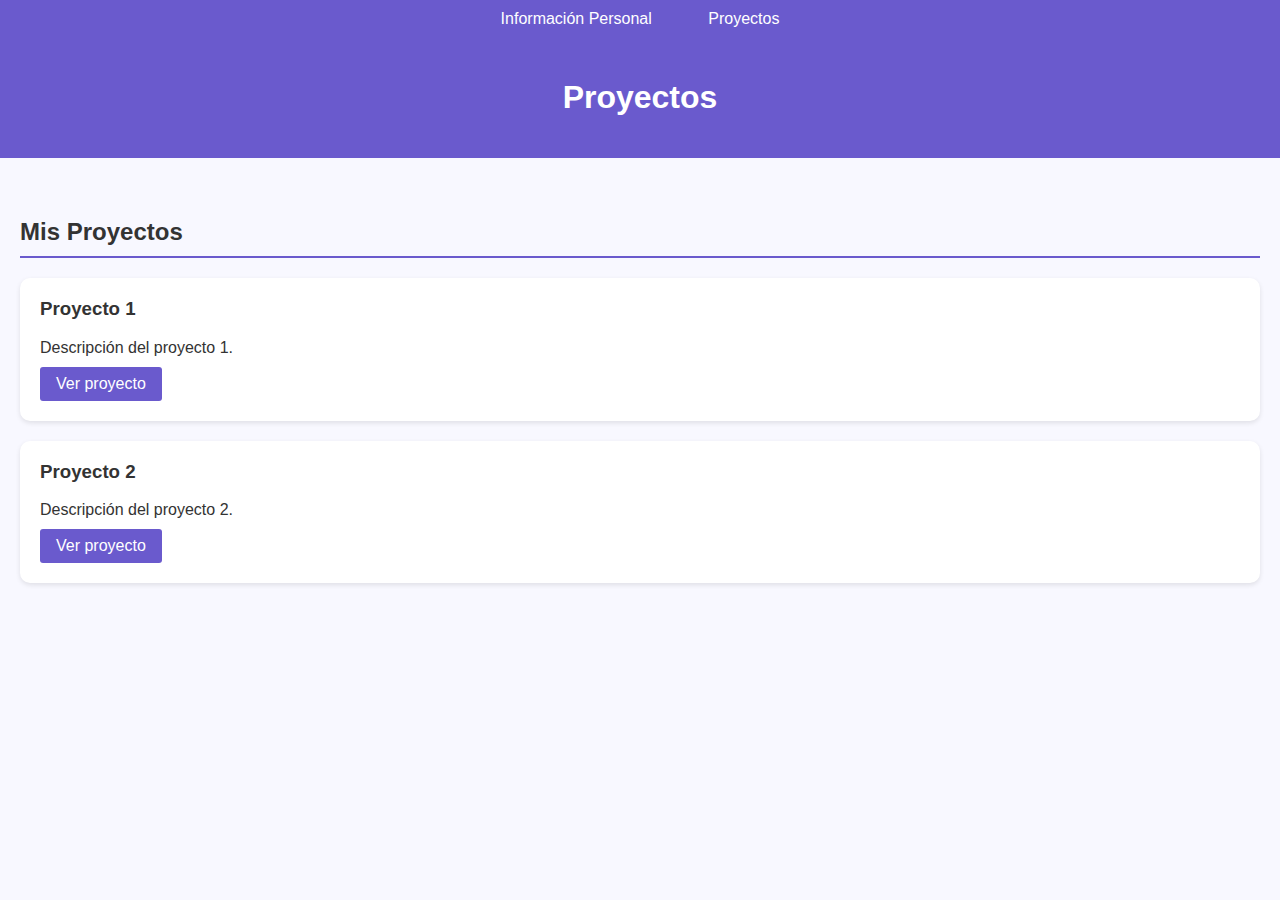
==== projects.html @ bfaa5890 "inicio de proyecto" ====
<!DOCTYPE html>
<html lang="es">
<head>
    <meta charset="UTF-8">
    <meta name="viewport" content="width=device-width, initial-scale=1.0">
    <title>Proyectos</title>
    <link rel="stylesheet" href="stilosP.css">
</head>
<body>
    <nav>
        <ul>
            <li><a href="index.html">Información Personal</a></li>
            <li><a href="#projects">Proyectos</a></li>
        </ul>
    </nav>
    <header>
        <h1>Proyectos</h1>
    </header>
    <main>
        <section id="projects">
            <h2>Mis Proyectos</h2>
            <div class="project">
                <h3>Proyecto 1</h3>
                <p>Descripción del proyecto 1.</p>
                <a href="#">Ver proyecto</a>
            </div>
            <div class="project">
                <h3>Proyecto 2</h3>
                <p>Descripción del proyecto 2.</p>
                <a href="#">Ver proyecto</a>
            </div>
            <!-- Agrega más proyectos según sea necesario -->
        </section>
    </main>
</body>
</html>
---- stilosP.css ----
/* Paleta de colores */
:root {
    --color-primary: #6a5acd; /* Lila */
    --color-secondary: #ff7f50; /* Naranja */
    --color-background: #f8f8ff; /* Blanco ligeramente azulado */
    --color-text: #333; /* Gris oscuro */
}

/* Estilos generales */
body {
    font-family: Arial, sans-serif;
    margin: 0;
    padding: 0;
    background-color: var(--color-background);
    color: var(--color-text);
}

/* Estilos para la barra de navegación */
nav {
    background-color: var(--color-primary);
    padding: 10px 0;
    box-shadow: 0 2px 5px rgba(0, 0, 0, 0.2); /* Sombra */
}

nav ul {
    list-style-type: none;
    margin: 0;
    padding: 0;
    text-align: center;
}

nav li {
    display: inline;
    margin: 0 10px;
}

nav a {
    color: #fff;
    text-decoration: none;
    padding: 8px 16px;
    border-radius: 5px; /* Bordes redondeados */
    transition: background-color 0.3s; /* Transición suave */
}

nav a:hover {
    background-color: var(--color-secondary); /* Cambio de color al pasar el ratón */
}

header {
    background-color: var(--color-primary);
    color: #fff;
    text-align: center;
    padding: 20px 0;
}

main {
    padding: 20px;
}

/* Estilos para las secciones */
section {
    margin-top: 40px;
}

section h2 {
    border-bottom: 2px solid var(--color-primary);
    padding-bottom: 10px;
}

.project {
    background-color: #fff; /* Fondo blanco */
    padding: 20px;
    border-radius: 10px;
    box-shadow: 0 2px 5px rgba(0, 0, 0, 0.1);
    margin-bottom: 20px;
}

.project h3 {
    margin-top: 0;
}

.project p {
    margin-bottom: 10px;
}

.project a {
    display: inline-block;
    background-color: var(--color-primary);
    color: #fff;
    padding: 8px 16px;
    text-decoration: none;
    border-radius: 3px;
    transition: background-color 0.3s;
}

.project a:hover {
    background-color: var(--color-secondary);
}
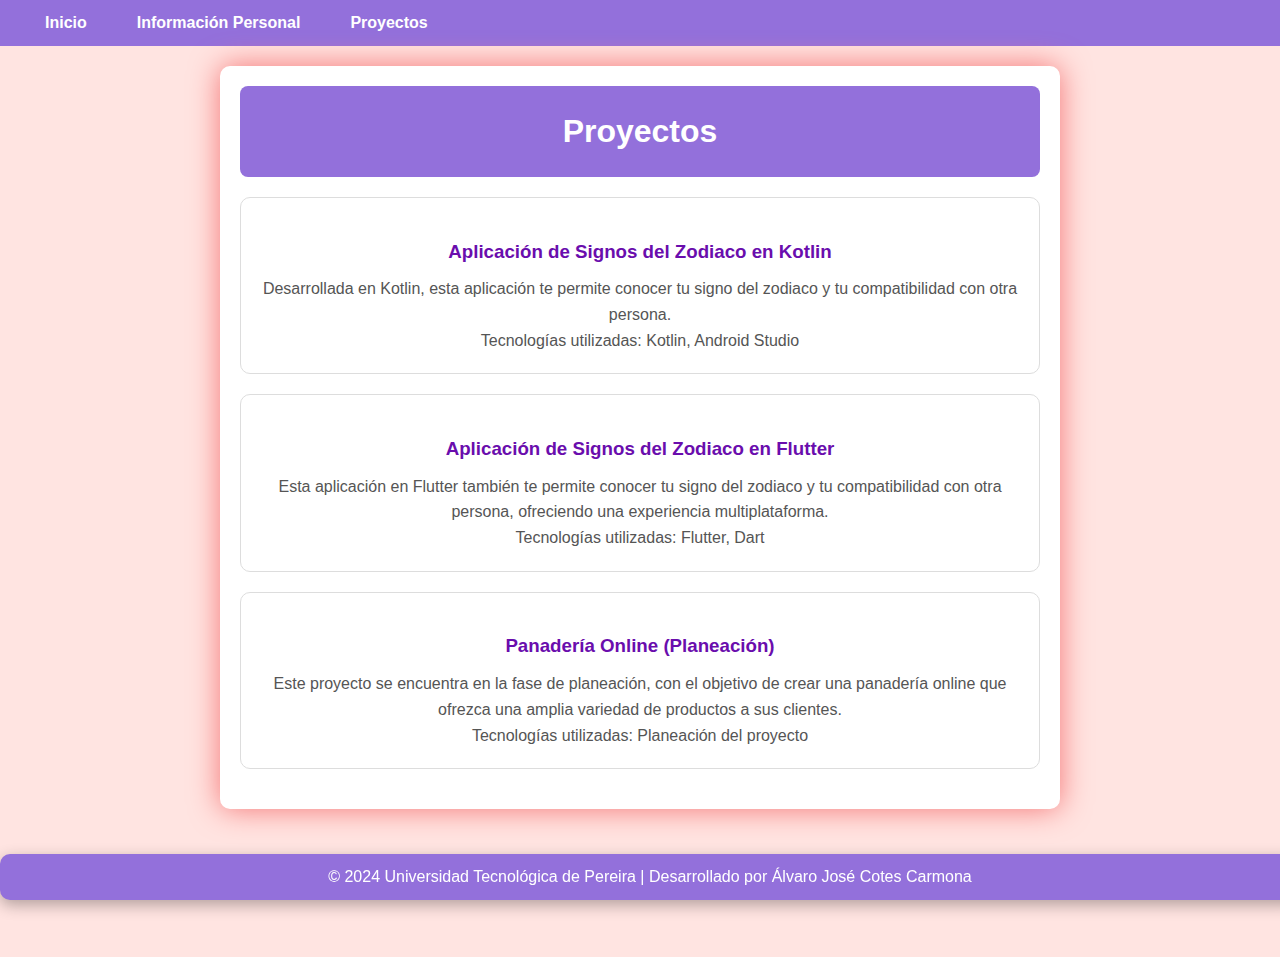
==== commit 7d0d18ba: "pagina casi completa" ====
--- a/projects.html
+++ b/projects.html
@@ -3,34 +3,50 @@
 <head>
     <meta charset="UTF-8">
     <meta name="viewport" content="width=device-width, initial-scale=1.0">
-    <title>Proyectos</title>
-    <link rel="stylesheet" href="stilosP.css">
+    <title>Proyectos - Álvaro José Cotes Carmona</title>
+    <link rel="stylesheet" href="styles.css">
 </head>
 <body>
     <nav>
         <ul>
-            <li><a href="index.html">Información Personal</a></li>
-            <li><a href="#projects">Proyectos</a></li>
+            <li><a href="index.html">Inicio</a></li>
+            <li><a href="personal-info.html">Información Personal</a></li>
+            <li><a href="projects.html">Proyectos</a></li>
         </ul>
     </nav>
-    <header>
-        <h1>Proyectos</h1>
-    </header>
     <main>
-        <section id="projects">
-            <h2>Mis Proyectos</h2>
-            <div class="project">
-                <h3>Proyecto 1</h3>
-                <p>Descripción del proyecto 1.</p>
-                <a href="#">Ver proyecto</a>
-            </div>
-            <div class="project">
-                <h3>Proyecto 2</h3>
-                <p>Descripción del proyecto 2.</p>
-                <a href="#">Ver proyecto</a>
-            </div>
-            <!-- Agrega más proyectos según sea necesario -->
-        </section>
+        <main>
+            <!-- Sección de proyectos destacados -->
+            <section id="projects">
+                <!-- Encabezado principal -->
+                <header>
+                    <h1>Proyectos</h1>
+                </header>
+                <!-- Proyecto 1: Aplicación de Signos del Zodiaco en Kotlin -->
+                <div class="project">
+                    <h3>Aplicación de Signos del Zodiaco en Kotlin</h3>
+                    <p>Desarrollada en Kotlin, esta aplicación te permite conocer tu signo del zodiaco y tu compatibilidad con otra persona.</p>
+                    <p>Tecnologías utilizadas: Kotlin, Android Studio</p>
+                </div>
+                <!-- Proyecto 2: Aplicación de Signos del Zodiaco en Flutter -->
+                <div class="project">
+                    <h3>Aplicación de Signos del Zodiaco en Flutter</h3>
+                    <p>Esta aplicación en Flutter también te permite conocer tu signo del zodiaco y tu compatibilidad con otra persona, ofreciendo una experiencia multiplataforma.</p>
+                    <p>Tecnologías utilizadas: Flutter, Dart</p>
+                </div>
+                <!-- Proyecto 3: Panadería Online (Planeación) -->
+                <div class="project">
+                    <h3>Panadería Online (Planeación)</h3>
+                    <p>Este proyecto se encuentra en la fase de planeación, con el objetivo de crear una panadería online que ofrezca una amplia variedad de productos a sus clientes.</p>
+                    <p>Tecnologías utilizadas: Planeación del proyecto</p>
+                </div>
+            </section>
+        </main>
+        
     </main>
+
+    <footer>
+        © 2024 Universidad Tecnológica de Pereira | Desarrollado por Álvaro José Cotes Carmona
+    </footer>
 </body>
 </html>
--- a/styles.css
+++ b/styles.css
@@ -0,0 +1,142 @@
+/* Reset de márgenes y padding */
+body, h1, h2, p, ul, li {
+    margin: 0;
+    padding: 0;
+    list-style: none;
+    box-sizing: border-box;
+}
+
+/* Estilo del cuerpo */
+body {
+    font-family: 'Helvetica Neue', Arial, sans-serif;
+    line-height: 1.6;
+    background: #ffe4e1; /* Cambiado a rosa claro */
+    color: #333;
+    margin: 0;
+    padding: 0;
+    background-color: #ffe4e1;
+    min-height: 100%;
+    text-align: justify;
+    padding-bottom: 10%;
+    margin-bottom: 0; /* Añadido para eliminar el espacio entre el final de la página y el footer */
+}
+
+/* Navegación */
+nav ul {
+    background: #9370DB; /* Lila mediano */
+    padding: 10px 20px;
+    text-align: left; /* Alinear a la izquierda */
+    margin: 0;
+    display: flex;
+}
+
+nav ul li {
+    margin: 0 10px;
+}
+
+nav ul li a {
+    color: white;
+    text-decoration: none;
+    padding: 8px 15px;
+    border-radius: 5px;
+    transition: background 0.3s;
+    font-weight: bold;
+}
+
+nav ul li a:hover {
+    background: #8A2BE2; /* Lila */
+}
+
+/* Estilo para el encabezado */
+header {
+    background: #9370DB; /* Igual al color del nav */
+    color: white; /* Cambiado a blanco */
+    padding: 20px 20px; /* Más espacio alrededor del texto */
+    text-align: center;
+    border-radius: 8px; /* Cambiado a 8px */
+    margin-bottom: 20px;
+}
+
+/* Encabezado dentro de div en páginas distintas de la principal */
+#personal-info-header header,
+#projects-header header {
+    margin-top: 10px; /* Espacio entre la navegación y el encabezado */
+}
+
+/* Contenedor del encabezado */
+#home-header,
+#personal-info-header,
+#projects-header {
+    margin-bottom: auto; /* Deja que el footer vaya al final */
+}
+
+/* Sección de información de contacto e información personal */
+#contact-info, #personal-info, #projects {
+    text-align: center;
+    padding: 20px;
+    background: white; /* Fondo blanco */
+    margin: 20px auto;
+    max-width: 600px;
+    border-radius: 8px; /* Cambiado de 10px a 8px */
+    box-shadow: 0px 0px 30px rgb(245, 115, 115); /* Cambiado el color de la sombra */
+}
+
+#contact-info img, #personal-info img {
+    border-radius: 50%;
+    display: block;
+    margin: 0 auto 20px;
+    width: 200px;
+    height: 200px;
+}
+
+
+#contact-info p, #personal-info p {
+    margin: 10px 0;
+    font-size: 1.1em;
+}
+
+/* Sección de proyectos */
+#projects {
+    background: white; /* Fondo blanco */
+    padding: 20px;
+    margin: 20px auto;
+    max-width: 800px;
+    border-radius: 10px;
+}
+
+
+.project {
+    margin: 20px 0;
+    padding: 20px;
+    border-radius: 10px;
+    border: 1px solid #ddd;
+}
+
+.project h3 {
+    margin-bottom: 10px;
+    color: #6A0DAD;
+}
+
+.project p {
+    margin: 0;
+    font-size: 1em;
+    color: #555;
+}
+
+/* Pie de página */
+footer {
+    text-align: center;
+    padding: 10px;
+    background: #9370DB; /* Lila mediano */
+    color: white;
+    border-radius: 10px;
+    box-shadow: 0 5px 15px rgba(0, 0, 0, 0.3); /* Sombra */
+    position: fixed;
+    bottom: 0;
+    left: 0;
+    width: 100%;
+    margin-top: auto; /* Deja que el footer vaya al final */
+    margin-bottom: 0; /* Añadido para eliminar el espacio entre el final de la página y el footer */
+}
+
+
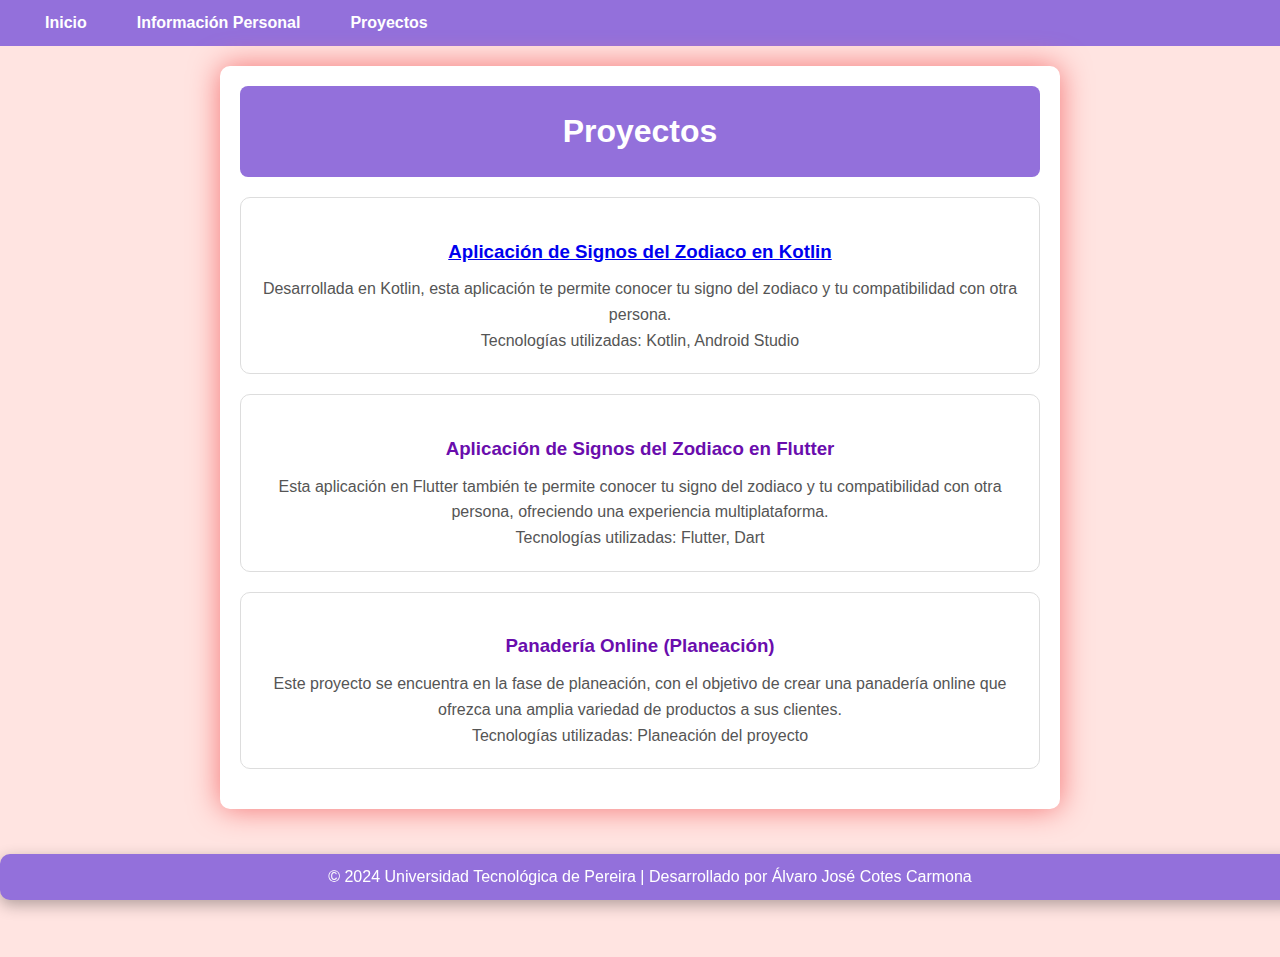
==== commit 5ec7ce90: "mej" ====
--- a/projects.html
+++ b/projects.html
@@ -15,34 +15,26 @@
         </ul>
     </nav>
     <main>
-        <main>
-            <!-- Sección de proyectos destacados -->
-            <section id="projects">
-                <!-- Encabezado principal -->
-                <header>
-                    <h1>Proyectos</h1>
-                </header>
-                <!-- Proyecto 1: Aplicación de Signos del Zodiaco en Kotlin -->
-                <div class="project">
-                    <h3>Aplicación de Signos del Zodiaco en Kotlin</h3>
-                    <p>Desarrollada en Kotlin, esta aplicación te permite conocer tu signo del zodiaco y tu compatibilidad con otra persona.</p>
-                    <p>Tecnologías utilizadas: Kotlin, Android Studio</p>
-                </div>
-                <!-- Proyecto 2: Aplicación de Signos del Zodiaco en Flutter -->
-                <div class="project">
-                    <h3>Aplicación de Signos del Zodiaco en Flutter</h3>
-                    <p>Esta aplicación en Flutter también te permite conocer tu signo del zodiaco y tu compatibilidad con otra persona, ofreciendo una experiencia multiplataforma.</p>
-                    <p>Tecnologías utilizadas: Flutter, Dart</p>
-                </div>
-                <!-- Proyecto 3: Panadería Online (Planeación) -->
-                <div class="project">
-                    <h3>Panadería Online (Planeación)</h3>
-                    <p>Este proyecto se encuentra en la fase de planeación, con el objetivo de crear una panadería online que ofrezca una amplia variedad de productos a sus clientes.</p>
-                    <p>Tecnologías utilizadas: Planeación del proyecto</p>
-                </div>
-            </section>
-        </main>
-        
+        <section id="projects">
+            <header>
+                <h1>Proyectos</h1>
+            </header>
+            <div class="project">
+                <h3><a href="https://github.com/alvarocotes/zodiacal">Aplicación de Signos del Zodiaco en Kotlin</a></h3>
+                <p>Desarrollada en Kotlin, esta aplicación te permite conocer tu signo del zodiaco y tu compatibilidad con otra persona.</p>
+                <p>Tecnologías utilizadas: Kotlin, Android Studio</p>
+            </div>
+            <div class="project">
+                <h3>Aplicación de Signos del Zodiaco en Flutter</h3>
+                <p>Esta aplicación en Flutter también te permite conocer tu signo del zodiaco y tu compatibilidad con otra persona, ofreciendo una experiencia multiplataforma.</p>
+                <p>Tecnologías utilizadas: Flutter, Dart</p>
+            </div>
+            <div class="project">
+                <h3>Panadería Online (Planeación)</h3>
+                <p>Este proyecto se encuentra en la fase de planeación, con el objetivo de crear una panadería online que ofrezca una amplia variedad de productos a sus clientes.</p>
+                <p>Tecnologías utilizadas: Planeación del proyecto</p>
+            </div>
+        </section>
     </main>
 
     <footer>
--- a/styles.css
+++ b/styles.css
@@ -1,4 +1,3 @@
-/* Reset de márgenes y padding */
 body, h1, h2, p, ul, li {
     margin: 0;
     padding: 0;
@@ -6,11 +5,10 @@
     box-sizing: border-box;
 }
 
-/* Estilo del cuerpo */
 body {
     font-family: 'Helvetica Neue', Arial, sans-serif;
     line-height: 1.6;
-    background: #ffe4e1; /* Cambiado a rosa claro */
+    background: #ffe4e1;
     color: #333;
     margin: 0;
     padding: 0;
@@ -18,14 +16,13 @@
     min-height: 100%;
     text-align: justify;
     padding-bottom: 10%;
-    margin-bottom: 0; /* Añadido para eliminar el espacio entre el final de la página y el footer */
+    margin-bottom: 0;
 }
 
-/* Navegación */
 nav ul {
-    background: #9370DB; /* Lila mediano */
+    background: #9370DB;
     padding: 10px 20px;
-    text-align: left; /* Alinear a la izquierda */
+    text-align: left;
     margin: 0;
     display: flex;
 }
@@ -44,41 +41,37 @@
 }
 
 nav ul li a:hover {
-    background: #8A2BE2; /* Lila */
+    background: #8A2BE2;
 }
 
-/* Estilo para el encabezado */
 header {
-    background: #9370DB; /* Igual al color del nav */
-    color: white; /* Cambiado a blanco */
-    padding: 20px 20px; /* Más espacio alrededor del texto */
+    background: #9370DB;
+    color: white;
+    padding: 20px 20px;
     text-align: center;
-    border-radius: 8px; /* Cambiado a 8px */
+    border-radius: 8px;
     margin-bottom: 20px;
 }
 
-/* Encabezado dentro de div en páginas distintas de la principal */
 #personal-info-header header,
 #projects-header header {
-    margin-top: 10px; /* Espacio entre la navegación y el encabezado */
+    margin-top: 10px;
 }
 
-/* Contenedor del encabezado */
 #home-header,
 #personal-info-header,
 #projects-header {
-    margin-bottom: auto; /* Deja que el footer vaya al final */
+    margin-bottom: auto;
 }
 
-/* Sección de información de contacto e información personal */
 #contact-info, #personal-info, #projects {
     text-align: center;
     padding: 20px;
-    background: white; /* Fondo blanco */
+    background: white;
     margin: 20px auto;
     max-width: 600px;
-    border-radius: 8px; /* Cambiado de 10px a 8px */
-    box-shadow: 0px 0px 30px rgb(245, 115, 115); /* Cambiado el color de la sombra */
+    border-radius: 8px;
+    box-shadow: 0px 0px 30px rgb(245, 115, 115);
 }
 
 #contact-info img, #personal-info img {
@@ -89,21 +82,18 @@
     height: 200px;
 }
 
-
 #contact-info p, #personal-info p {
     margin: 10px 0;
     font-size: 1.1em;
 }
 
-/* Sección de proyectos */
 #projects {
-    background: white; /* Fondo blanco */
+    background: white;
     padding: 20px;
     margin: 20px auto;
     max-width: 800px;
     border-radius: 10px;
 }
-
 
 .project {
     margin: 20px 0;
@@ -123,20 +113,17 @@
     color: #555;
 }
 
-/* Pie de página */
 footer {
     text-align: center;
     padding: 10px;
-    background: #9370DB; /* Lila mediano */
+    background: #9370DB;
     color: white;
     border-radius: 10px;
-    box-shadow: 0 5px 15px rgba(0, 0, 0, 0.3); /* Sombra */
+    box-shadow: 0 5px 15px rgba(0, 0, 0, 0.3);
     position: fixed;
     bottom: 0;
     left: 0;
     width: 100%;
-    margin-top: auto; /* Deja que el footer vaya al final */
-    margin-bottom: 0; /* Añadido para eliminar el espacio entre el final de la página y el footer */
+    margin-top: auto;
+    margin-bottom: 0;
 }
-
-
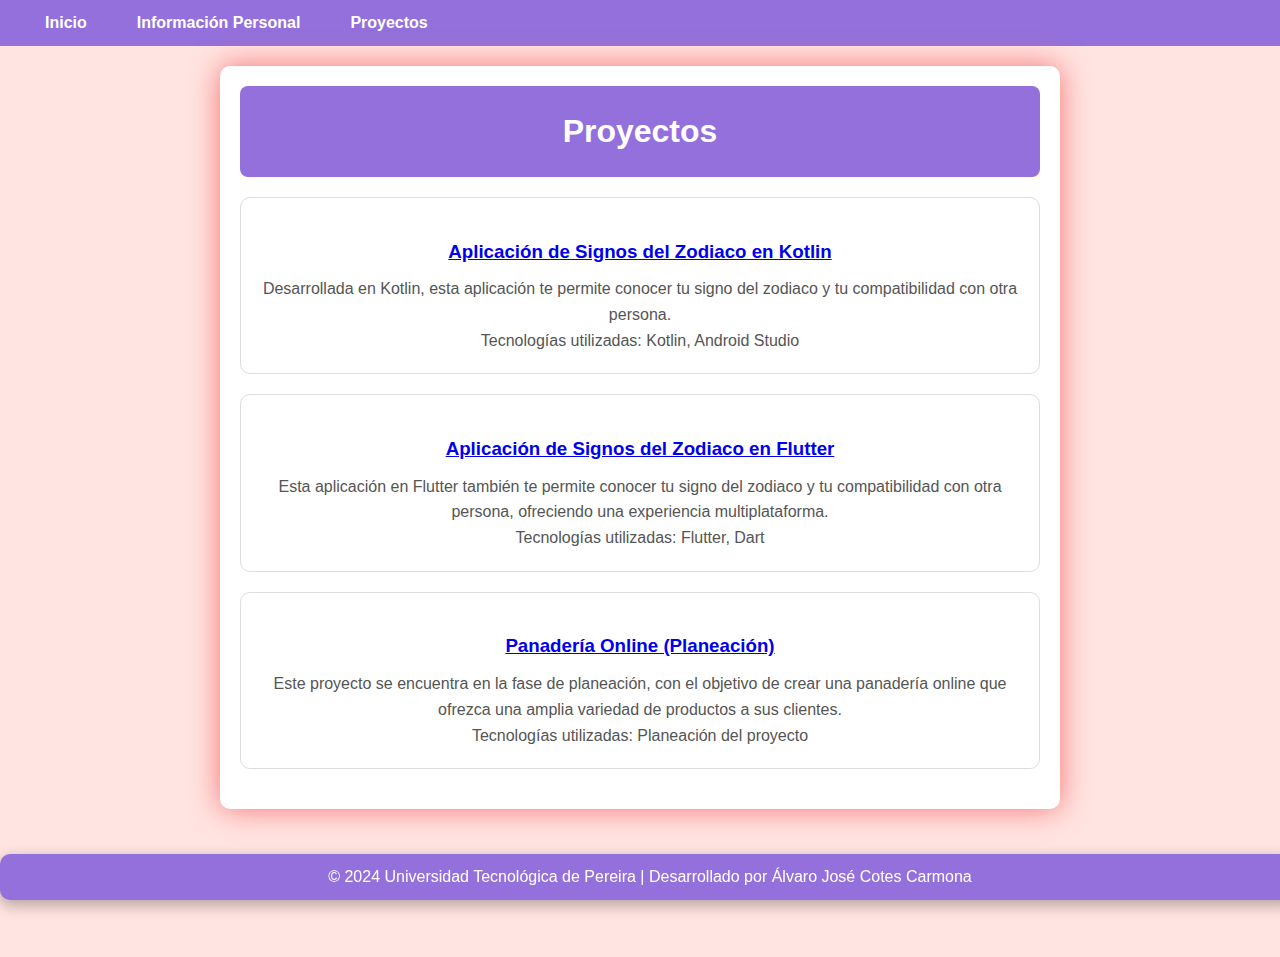
==== commit 44e1bdac: "se añaden links de mis proyectos" ====
--- a/projects.html
+++ b/projects.html
@@ -25,12 +25,12 @@
                 <p>Tecnologías utilizadas: Kotlin, Android Studio</p>
             </div>
             <div class="project">
-                <h3>Aplicación de Signos del Zodiaco en Flutter</h3>
+                <h3><a href="https://github.com/jarias356/zodiac_sign_flutter">Aplicación de Signos del Zodiaco en Flutter</a></h3>
                 <p>Esta aplicación en Flutter también te permite conocer tu signo del zodiaco y tu compatibilidad con otra persona, ofreciendo una experiencia multiplataforma.</p>
                 <p>Tecnologías utilizadas: Flutter, Dart</p>
             </div>
             <div class="project">
-                <h3>Panadería Online (Planeación)</h3>
+                <h3><a href="https://docs.google.com/document/d/1UczVGMJrNcuUDAJDuj1ikCJDrYbWh0kHJINLh_XbTPU/edit?pli=1#heading=h.gjdgxs">Panadería Online (Planeación)</a></h3>
                 <p>Este proyecto se encuentra en la fase de planeación, con el objetivo de crear una panadería online que ofrezca una amplia variedad de productos a sus clientes.</p>
                 <p>Tecnologías utilizadas: Planeación del proyecto</p>
             </div>
